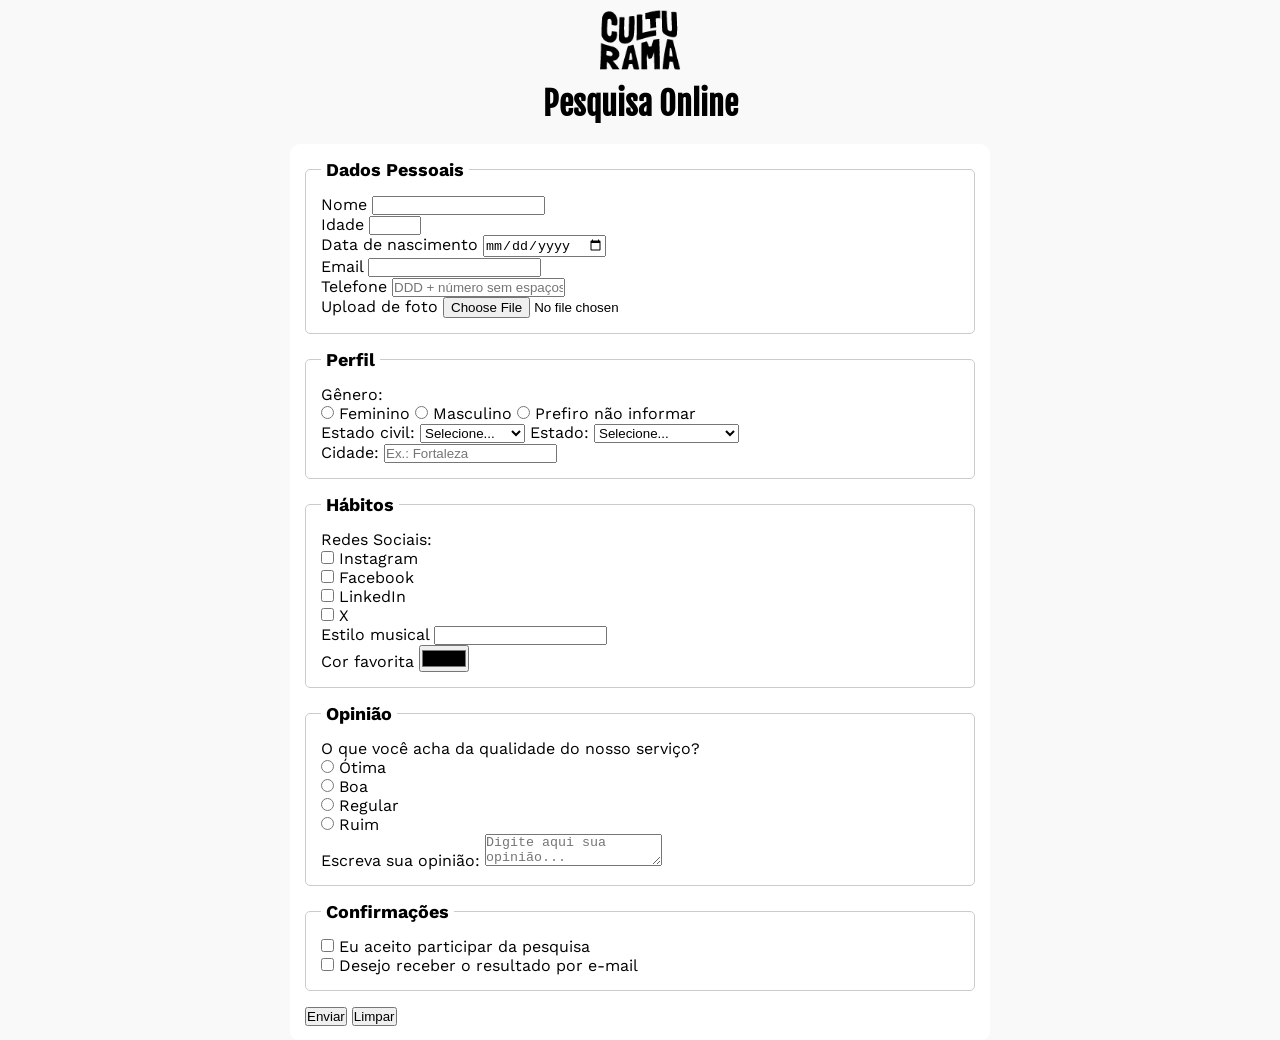
==== index.html @ 8d63946c "Adiciona estilos" ====
<!DOCTYPE html>
<html lang="pt-br">
<head>
    <meta charset="UTF-8">
    <meta name="viewport" content="width=device-width, initial-scale=1.0">
    <link rel="icon" href="culturama-favico.png">
    <link rel="stylesheet" href="css/style.css">

    <link rel="preconnect" href="https://fonts.googleapis.com">
    <link rel="preconnect" href="https://fonts.gstatic.com" crossorigin>
    <link href="https://fonts.googleapis.com/css2?family=Fjalla+One&family=Work+Sans&display=swap" rel="stylesheet">
    <title>Pesquisa Culturama</title>
</head>
<body>
    <main>
    <header>
        <img src="img/logo-culturama.png" alt="Logo Culturama">
        <h1>Pesquisa Online</h1>
    </header>
    <section>
        <form action="" method="get">
            <fieldset>
                <legend>Dados Pessoais</legend>
                <label for="name">Nome</label>
                <input id="name" type="text" name="userName" required>
                <br>
                <label for="age">Idade</label>
                <input id="age" type="number" name="userAge" min="12" max="100" required>
                <br>
                <label for="birthDate">Data de nascimento</label>
                <input id="birthDate" type="date" name="userBirthDate">
                <br>
                <label for="email">Email</label>
                <input id="email" type="email" name="userEmail" required>
                <br>
                <label for="phoneNumber">Telefone</label>
                <input id="phoneNumber" type="tel" name="userPhoneNumber" pattern="[0-9]{11}" placeholder="DDD + número sem espaços ou hífen">
                <br>
                <label for="image">Upload de foto</label>
                <input id="image" type="file" accept="image/*" name="userImage">
                <br>
            </fieldset> 
            
            <fieldset>
                <legend>Perfil</legend>

                <p>Gênero:</p>
                <input id="fem" type="radio" name="userGender" value="Feminino">
                <label for="fem">Feminino</label>
                
                <input id="masc" type="radio" name="userGender" value="Masculino">
                <label for="masc">Masculino</label>

                <input id="notInformed" type="radio" name="userGender" value="notInformed">
                <label for="notInformed">Prefiro não informar</label>
                <br>

            <label for="maritalStatus">Estado civil:</label>
            <select id="maritalStatus" name="userMaritalStatus">
                <option value="notInformed">Selecione...</option>
                <option value="casado">Casado</option>
                <option value="solteiro">Solteiro</option>
                <option value="divorciado">Divorciado</option>
                <option value="uniaoEstavel">União Estável</option>
            </select>

            <label for="state">Estado:</label>
            <select id="state" name="userState" required>
            <option value="notInformed">Selecione...</option>
            <option value="acre">Acre</option>
            <option value="alagoas">Alagoas</option>
            <option value="amapa">Amapá</option>
            <option value="amazonas">Amazonas</option>
            <option value="bahia">Bahia</option>
            <option value="ceara">Ceará</option>
            <option value="distritoFederal">Distrito Federal</option>
            <option value="espiritoSanto">Espirito Santo</option>
            <option value="goias">Goiás</option>
            <option value="maranhao">Maranhão</option>
            <option value="matoGrossoDoSul">Mato Grosso do Sul</option>
            <option value="matoGrosso">Mato Grosso</option>
            <option value="minasGerais">Minas Gerais</option>
            <option value="para">Pará</option>
            <option value="paraiba">Paraíba</option>
            <option value="parana">Paraná</option>
            <option value="pernambuco">Pernambuco</option>
            <option value="piaui">Piauí</option>
            <option value="rioDeJaneiro">Rio de Janeiro</option>
            <option value="rioGrandeDoNorte">Rio Grande do Norte</option>
            <option value="rioGrandeDoSul">Rio Grande do Sul</option>
            <option value="rondonia">Rondônia</option>
            <option value="roraima">Roraima</option>
            <option value="santaCatarina">Santa Catarina</option>
            <option value="saoPaulo">São Paulo</option>
            <option value="sergipe">Sergipe</option>
            <option value="tocantins">Tocantins</option>
            </select>
            <br>
            <label for="city">Cidade:</label>
            <input id="city" type="text" id="userCity" name="userCity" autocomplete="address-level2" placeholder="Ex.: Fortaleza"/>
            </fieldset>

            <fieldset>
                <legend>Hábitos</legend>
                <p>Redes Sociais:</p>
                <input id="instagram" type="checkbox" name="social" value="instagram">
                <label for="instagram">Instagram</label>
                <br>
                <input id="facebook" type="checkbox" name="social" value="facebook">
                <label for="facebook">Facebook</label>
                <br>
                <input id="linkedin" type="checkbox" name="social" value="linkedin">
                <label for="linkedin">LinkedIn</label>
                <br>
                <input id="x" type="checkbox" name="social" value="x">
                <label for="x">X</label>
                <br>

                <label for="musicStyle">Estilo musical</label>
                <input list="styleTypes" id="musicStyle" name=userMusicStyle type="text">
                <datalist id="styleTypes">
                    <option value="Rock">
                    <option value="Pop">
                    <option value="Samba">
                    <option value="Sertanejo">
                </datalist>
                <br>
                <label for="favoriteColor">Cor favorita</label>
                <input type="color" name="userFavoriteColor" id="favoriteColor">
            </fieldset>

            <fieldset>                
                <legend>Opinião</legend>
                <p>O que você acha da qualidade do nosso serviço?</p>

                <input id="otima" type="radio" name="userFeedback" value="otima">
                <label for="otima">Ótima</label><br>
                
                <input id="boa" type="radio" name="userFeedback" value="boa">
                <label for="boa">Boa</label><br>

                <input id="regular" type="radio" name="userFeedback" value="regular">
                <label for="regular">Regular</label><br>

                <input id="ruim" type="radio" name="userFeedback" value="ruim">
                <label for="ruim">Ruim</label><br>

                <label for="comment">Escreva sua opinião:</label>
                <textarea id="comment" name="userComment" placeholder="Digite aqui sua opinião..."></textarea>
            </fieldset>

            <fieldset> 
                <legend>Confirmações</legend>

                <input type="checkbox" name="userLgpd" id="userLgpdTerm" value="accepted" required>
                <label for="userLgpdTerm">Eu aceito participar da pesquisa</label><br>

                <input type="checkbox" name="userGetResult" id="getResult" value="accepted">
                <label for="getResult">Desejo receber o resultado por e-mail</label><br>
            </fieldset>

            <button type="submit">Enviar</button>
            <button type="reset">Limpar</button>

        </form>
    </section>
    </main>
</body>
</html>
---- css/style.css ----
* {
    margin: 0;
    padding: 0;
    box-sizing: border-box;
}

body{
    background-color: #f9f9f9;
    font-family: "Work Sans", sans-serif;
}

main{
    width: 100%;
    max-width: 700px;
    margin: 0 auto;
}

header{
    text-align: center;
    margin-bottom: 20px;
}

img{
    width: 100px;;
}

h1{
    font-family: "Fjalla One", sans-serif;
}

form{
    background-color: #ffffff;
    padding: 15px;
    border-radius: 10px;
}

fieldset{
    padding: 15px;
    border: 1px solid #cccccc;
    border-radius: 5px;
    margin-bottom: 15px;
}

legend{
    font-weight: bold;
    font-size: 18px;
    padding: 0 5px;
}
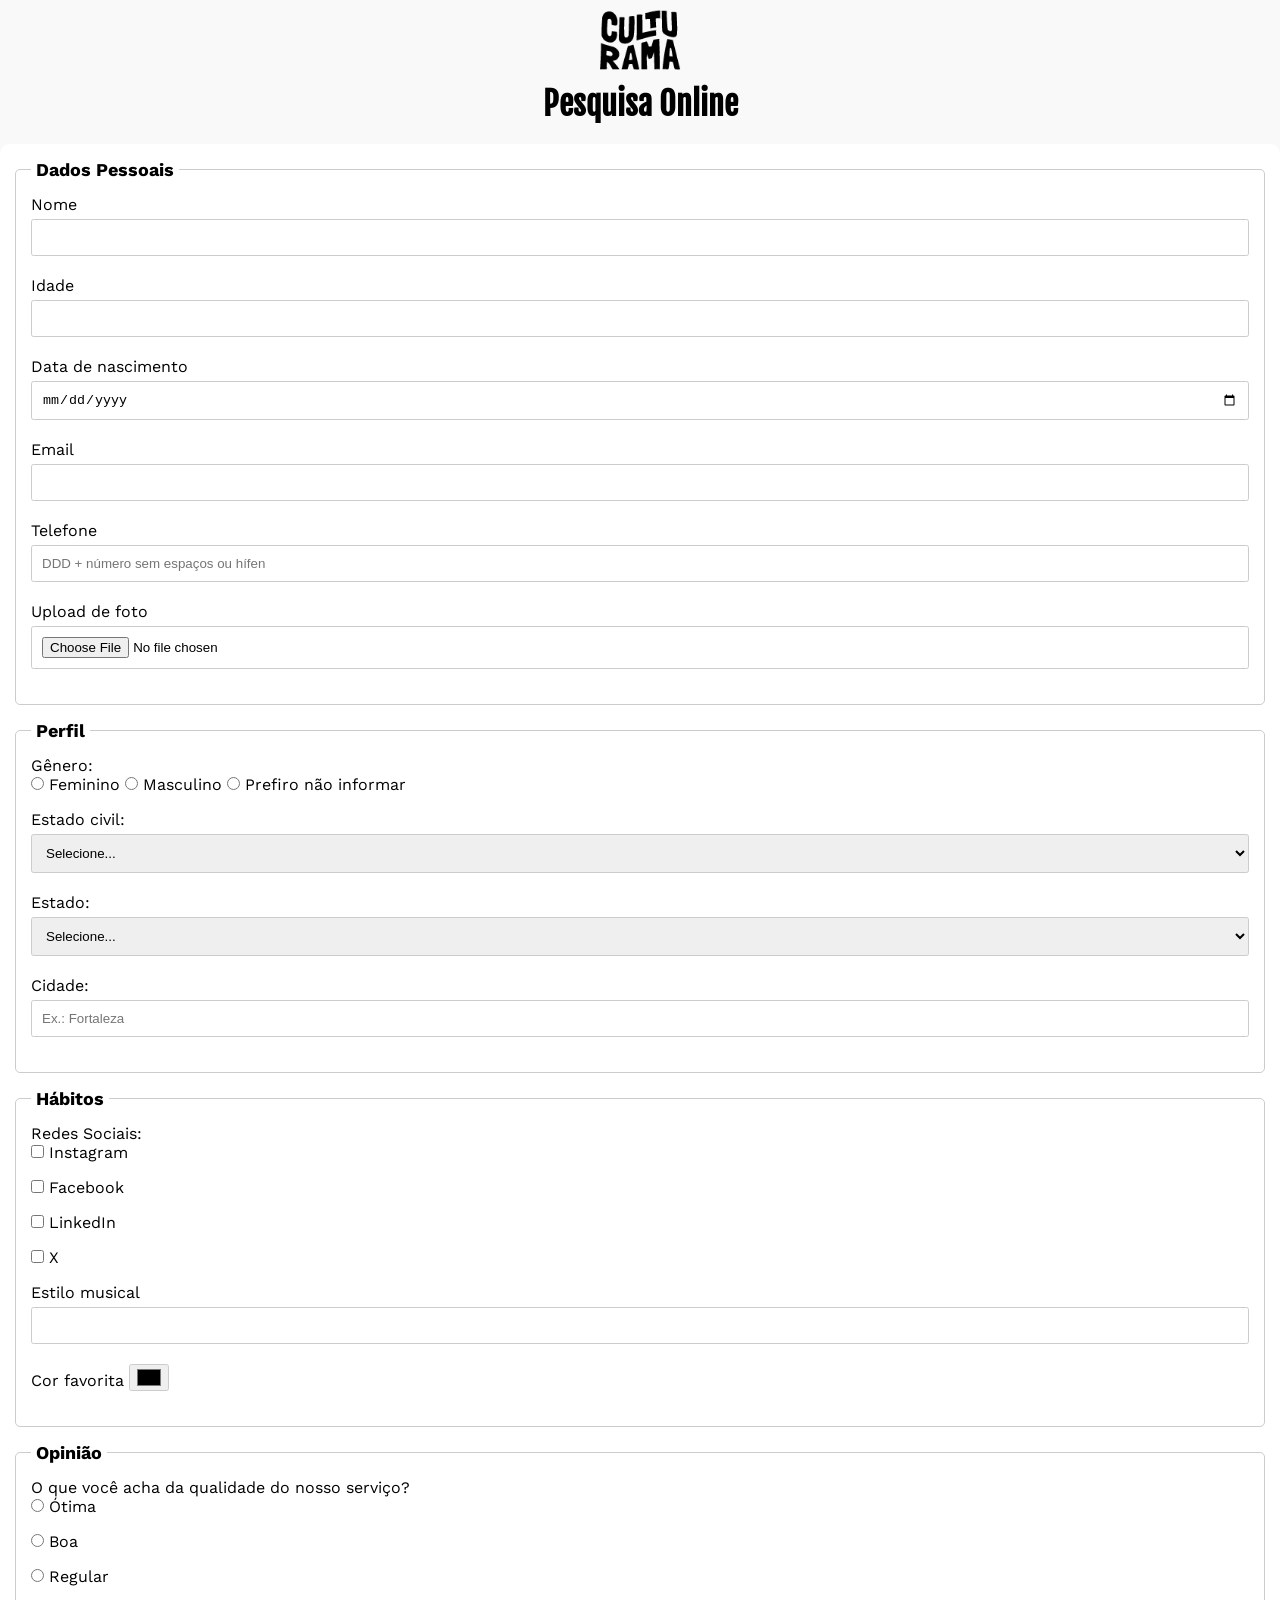
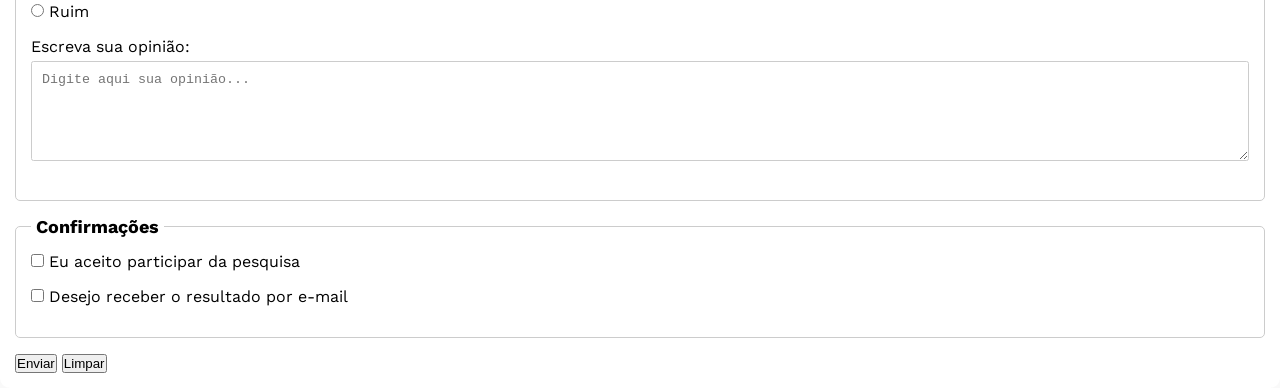
==== commit 3c94c13a: "Merge pull request #6 from rebecafiusa/feat/configura-fontes-e-favico Configura fontes e favico" ====
--- a/index.html
+++ b/index.html
@@ -12,7 +12,6 @@
     <title>Pesquisa Culturama</title>
 </head>
 <body>
-    <main>
     <header>
         <img src="img/logo-culturama.png" alt="Logo Culturama">
         <h1>Pesquisa Online</h1>
@@ -164,6 +163,5 @@
 
         </form>
     </section>
-    </main>
 </body>
 </html>
--- a/css/style.css
+++ b/css/style.css
@@ -46,3 +46,30 @@
     font-size: 18px;
     padding: 0 5px;
 }
+
+label{
+    display: inline-block;
+    margin-bottom: 5px;
+}
+
+input, select, textarea{
+    width: 100%;
+    padding: 10px;
+    margin-bottom: 20px;
+    border: 1px solid #cccccc;
+    border-radius: 2.5px;
+}
+
+textarea{
+    min-height: 100px;
+}
+
+input[type="radio"],
+input[type="checkbox"]{
+    width: auto;
+}
+
+input[type="color"]{
+    width: 40px;
+    padding: 0 5px;
+}
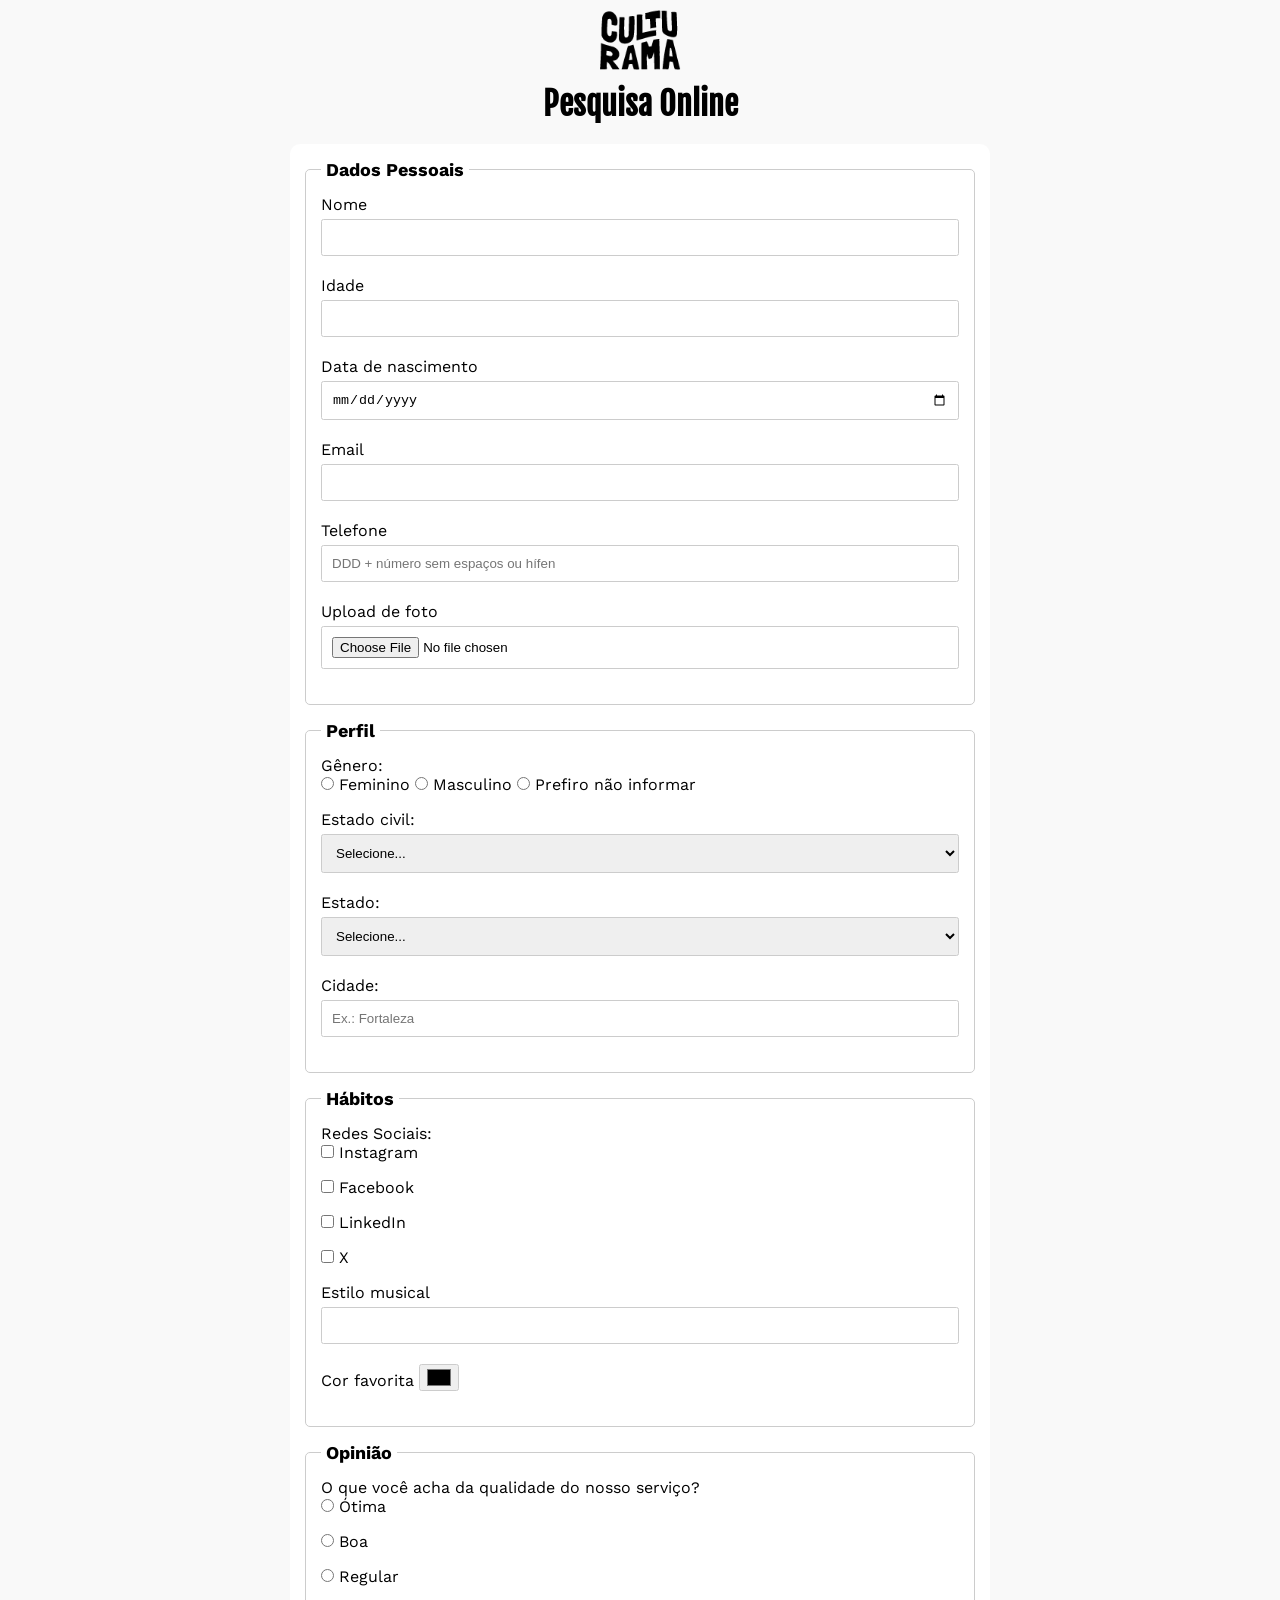
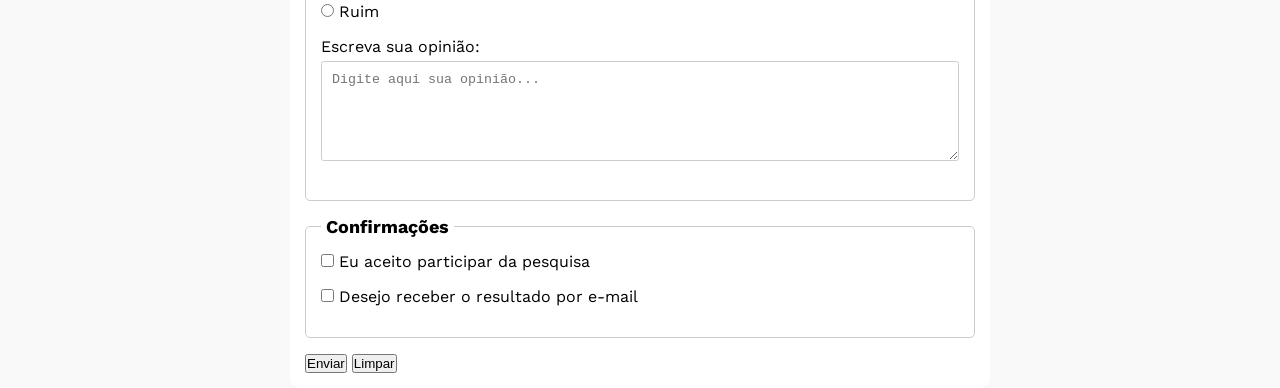
==== commit ff5df252: "Merge pull request #7 from rebecafiusa/feat/adiciona-estilo Adiciona estilo" ====
--- a/index.html
+++ b/index.html
@@ -12,6 +12,7 @@
     <title>Pesquisa Culturama</title>
 </head>
 <body>
+    <main>
     <header>
         <img src="img/logo-culturama.png" alt="Logo Culturama">
         <h1>Pesquisa Online</h1>
@@ -163,5 +164,6 @@
 
         </form>
     </section>
+    </main>
 </body>
 </html>
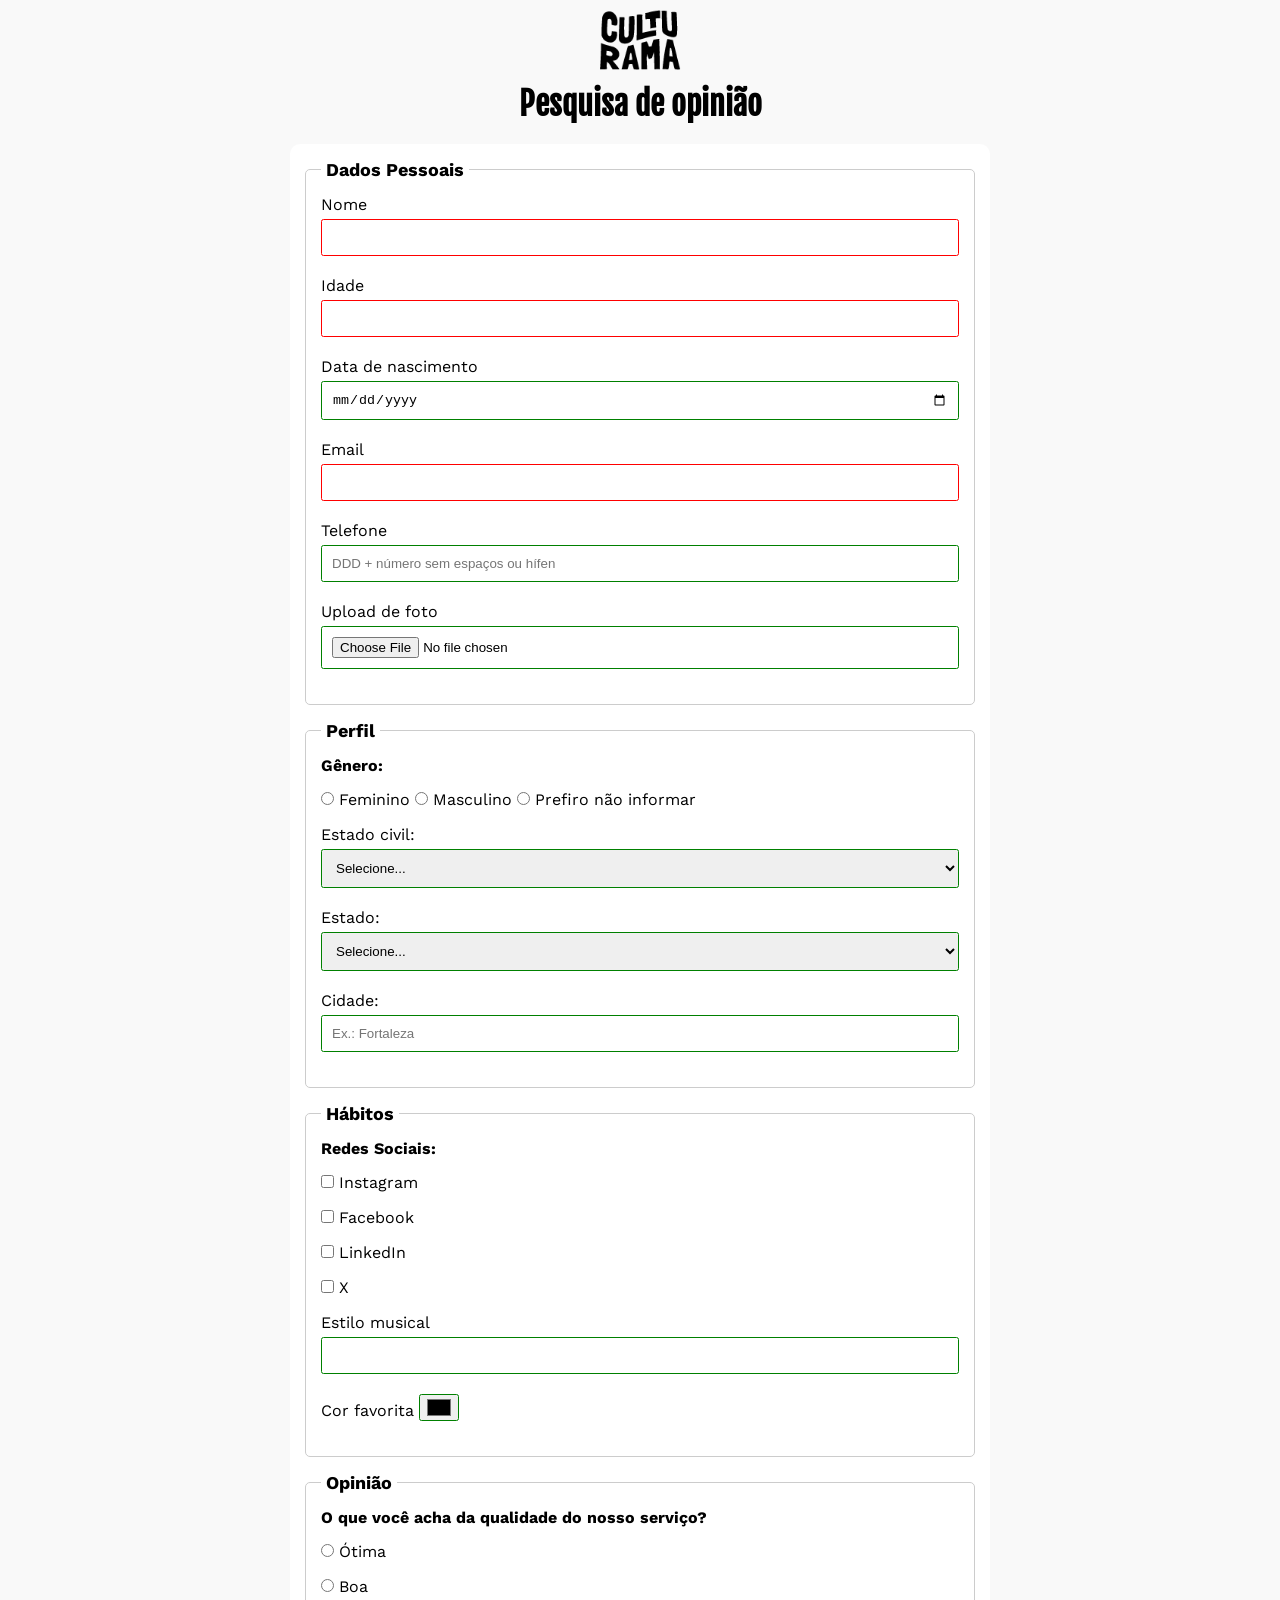
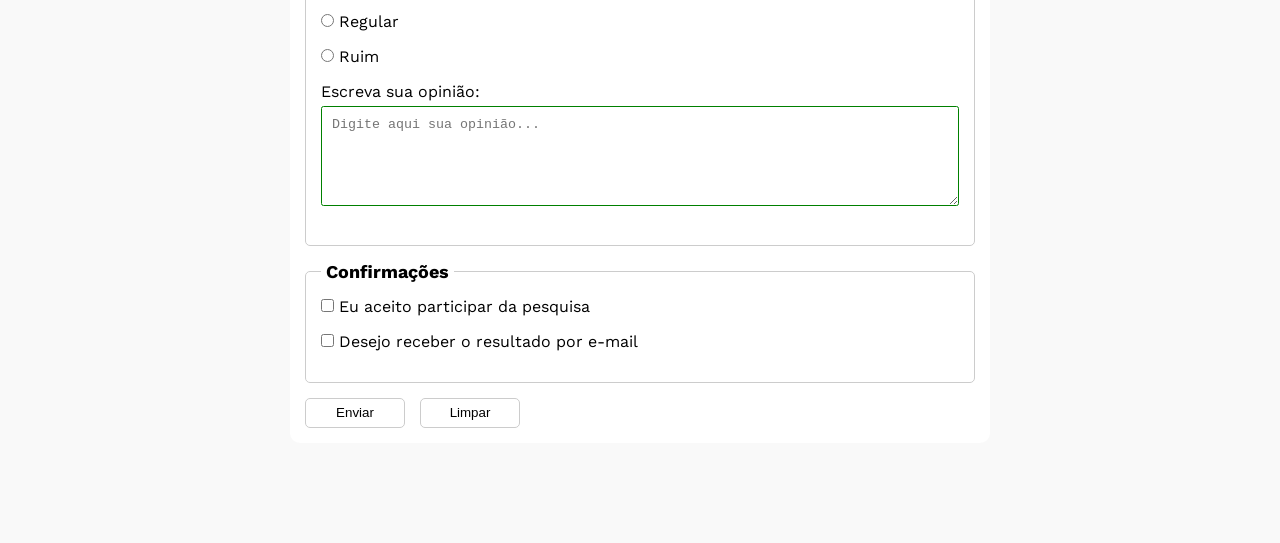
==== commit 15ccc220: "Adiciona validacoes visuais ao formulario e melhora botoes" ====
--- a/index.html
+++ b/index.html
@@ -15,7 +15,7 @@
     <main>
     <header>
         <img src="img/logo-culturama.png" alt="Logo Culturama">
-        <h1>Pesquisa Online</h1>
+        <h1>Pesquisa de opinião</h1>
     </header>
     <section>
         <form action="" method="get">
--- a/css/style.css
+++ b/css/style.css
@@ -32,6 +32,7 @@
     background-color: #ffffff;
     padding: 15px;
     border-radius: 10px;
+    margin-bottom: 100px;
 }
 
 fieldset{
@@ -50,6 +51,11 @@
 label{
     display: inline-block;
     margin-bottom: 5px;
+}
+
+p{
+    margin-bottom: 15px;
+    font-weight: bold;
 }
 
 input, select, textarea{
@@ -73,3 +79,35 @@
     width: 40px;
     padding: 0 5px;
 }
+
+input:invalid, 
+select:invalid, 
+textarea:invalid {
+    border-color: red;
+}
+
+input:valid, 
+select:valid, 
+textarea:valid {
+    border-color: green;
+}
+
+button{
+    width: 100px;
+    height: 30px;
+    margin-right: 10px;
+    background-color: #ffffff;
+    border: 1px solid #cccccc;
+    border-radius: 5px;
+    cursor: pointer;
+}
+
+button[type="submit"]:hover{
+    background-color: green;
+    color: #ffffff;
+}
+
+button[type="reset"]:hover{
+    background-color: orangered;
+    color: #ffffff;
+}
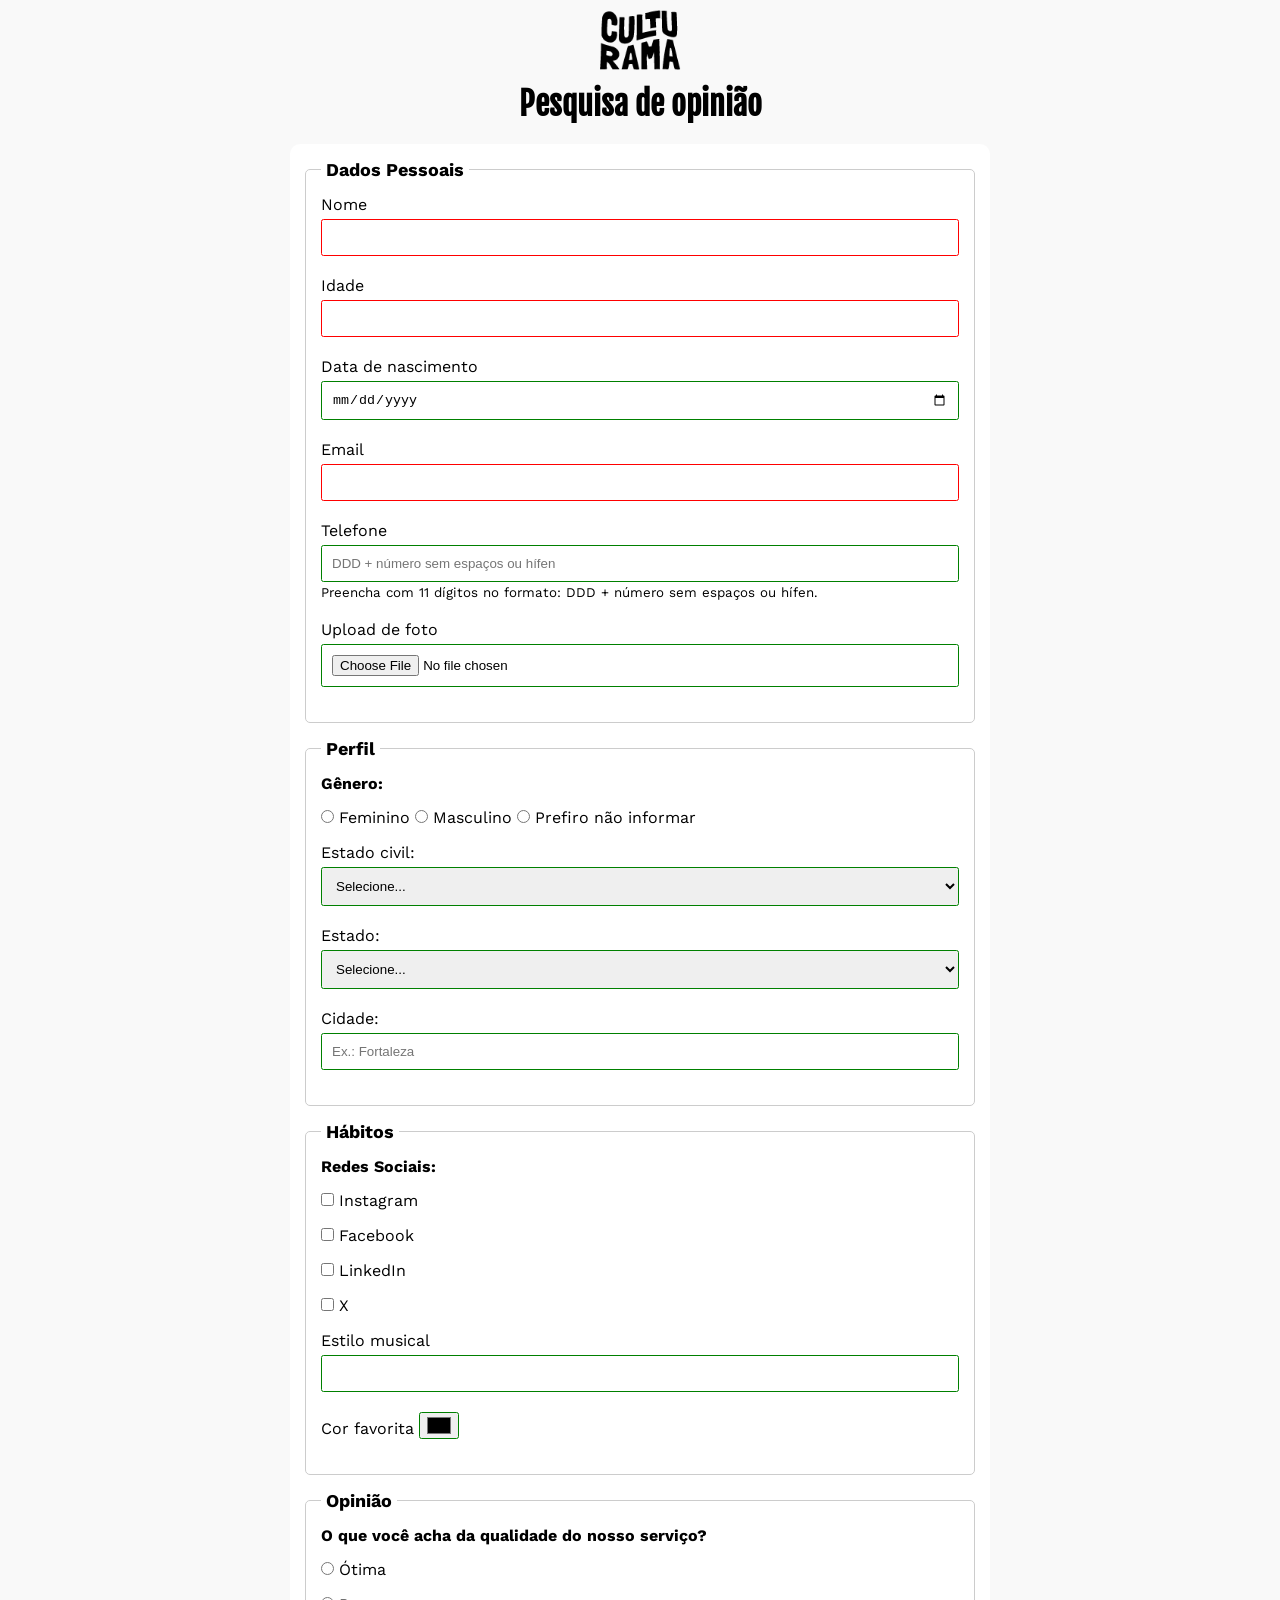
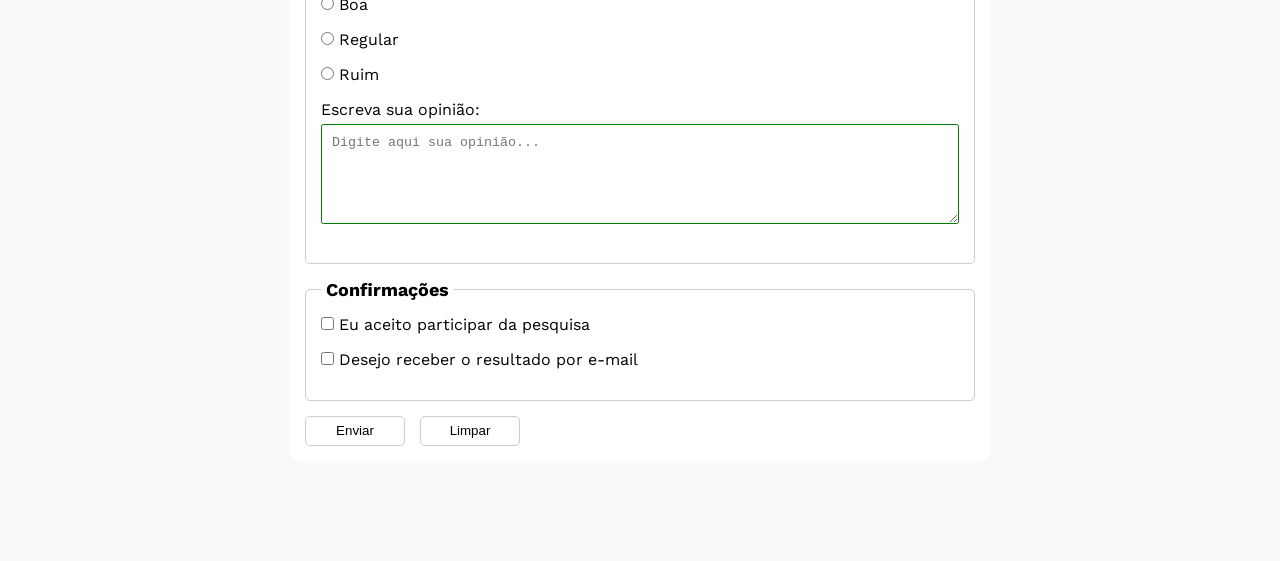
==== commit 9cac24ba: "Adiciona aria ao campo de telefone" ====
--- a/index.html
+++ b/index.html
@@ -18,7 +18,7 @@
         <h1>Pesquisa de opinião</h1>
     </header>
     <section>
-        <form action="" method="get">
+        <form action="sucesso.html" method="get">
             <fieldset>
                 <legend>Dados Pessoais</legend>
                 <label for="name">Nome</label>
@@ -34,7 +34,8 @@
                 <input id="email" type="email" name="userEmail" required>
                 <br>
                 <label for="phoneNumber">Telefone</label>
-                <input id="phoneNumber" type="tel" name="userPhoneNumber" pattern="[0-9]{11}" placeholder="DDD + número sem espaços ou hífen">
+                <input id="phoneNumber" type="tel" name="userPhoneNumber" pattern="[0-9]{11}" placeholder="DDD + número sem espaços ou hífen" aria-describedby="phoneHelp">
+                <small id="phoneHelp">Preencha com 11 dígitos no formato: DDD + número sem espaços ou hífen.</small>
                 <br>
                 <label for="image">Upload de foto</label>
                 <input id="image" type="file" accept="image/*" name="userImage">
@@ -161,7 +162,6 @@
 
             <button type="submit">Enviar</button>
             <button type="reset">Limpar</button>
-
         </form>
     </section>
     </main>
--- a/css/style.css
+++ b/css/style.css
@@ -26,6 +26,7 @@
 
 h1{
     font-family: "Fjalla One", sans-serif;
+    text-align: center;
 }
 
 form{
@@ -80,6 +81,15 @@
     padding: 0 5px;
 }
 
+input[type="tel"]{
+    margin-bottom: 0;
+}
+
+small{
+    margin-bottom: 20px;
+    display: inline-block;
+}
+
 input:invalid, 
 select:invalid, 
 textarea:invalid {
@@ -110,4 +120,4 @@
 button[type="reset"]:hover{
     background-color: orangered;
     color: #ffffff;
-}+}
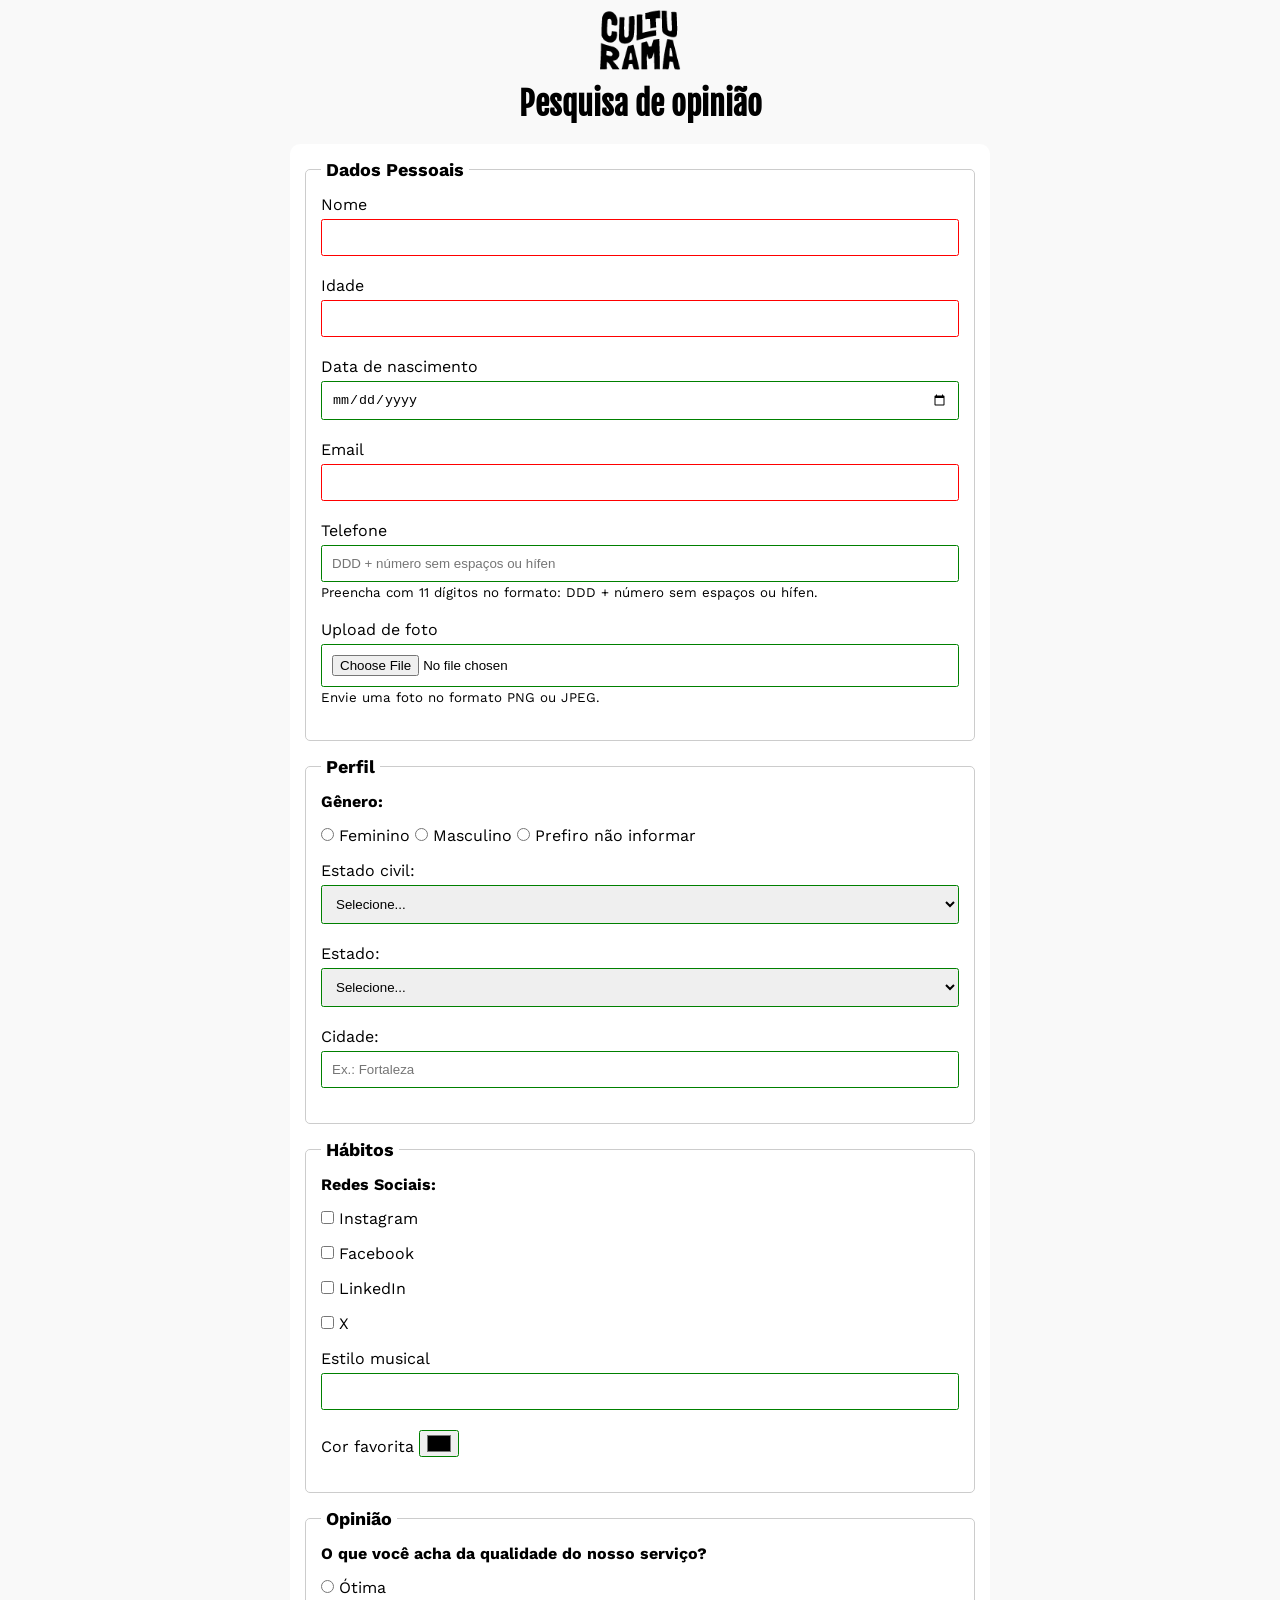
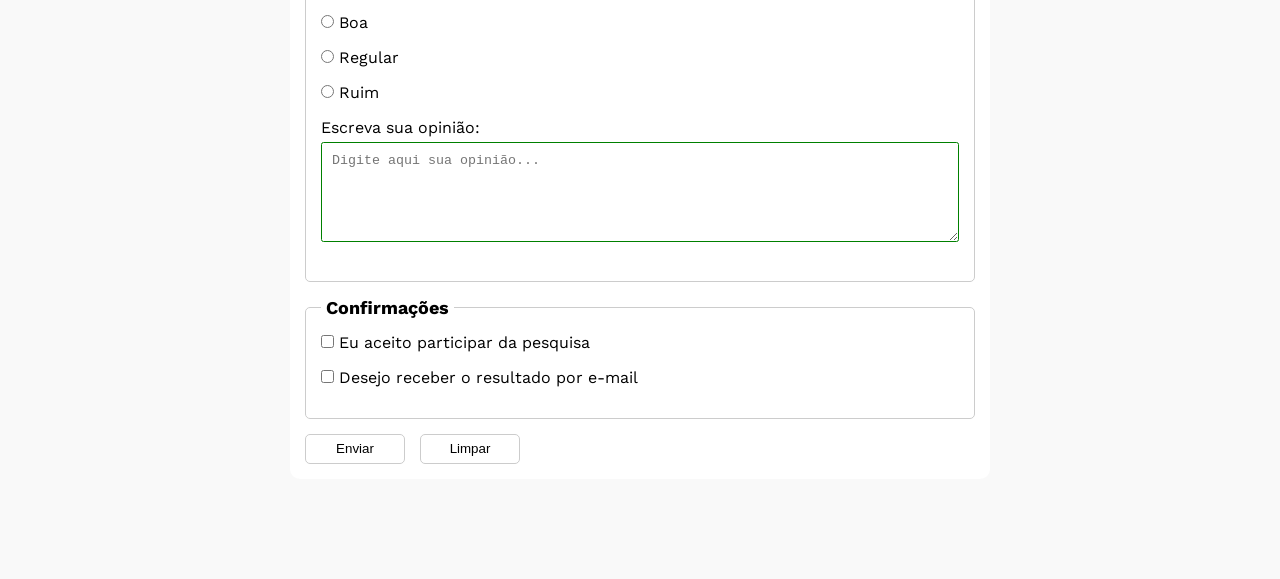
==== commit a70bbc5f: "Adiciona aria ao campo de upload de foto" ====
--- a/index.html
+++ b/index.html
@@ -38,7 +38,8 @@
                 <small id="phoneHelp">Preencha com 11 dígitos no formato: DDD + número sem espaços ou hífen.</small>
                 <br>
                 <label for="image">Upload de foto</label>
-                <input id="image" type="file" accept="image/*" name="userImage">
+                <input id="image" type="file" accept="image/*" name="userImage" aria-describedby="imageHelp">
+                <small id="imageHelp">Envie uma foto no formato PNG ou JPEG.</small>
                 <br>
             </fieldset> 
             
--- a/css/style.css
+++ b/css/style.css
@@ -81,7 +81,8 @@
     padding: 0 5px;
 }
 
-input[type="tel"]{
+input[type="tel"],
+input[type="file"]{
     margin-bottom: 0;
 }
 
